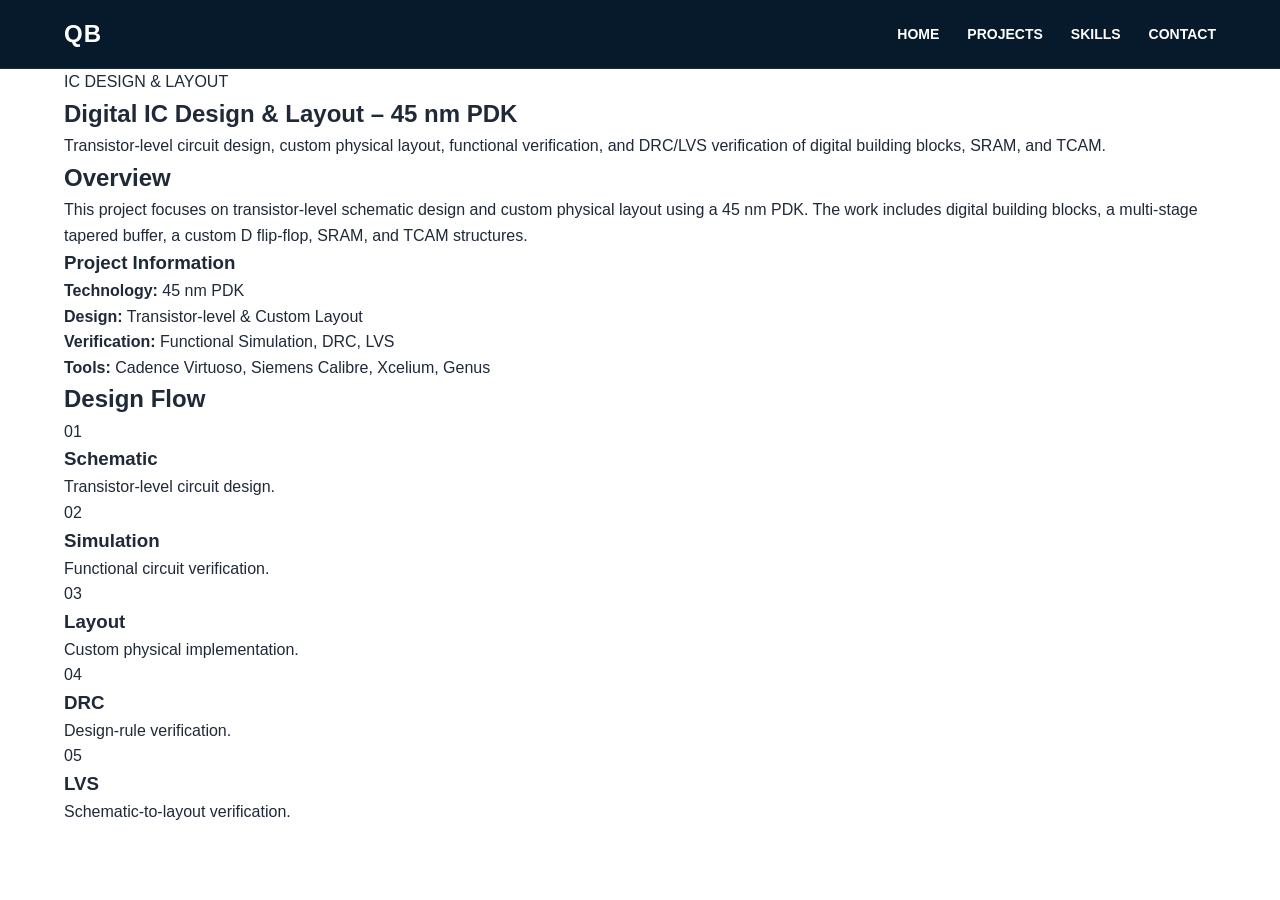
==== projects/layout45nm.html @ ef107a3a "Create 45nm layout project page" ====
<!DOCTYPE html>
<html lang="en">

<head>
    <meta charset="UTF-8">
    <meta name="viewport" content="width=device-width, initial-scale=1.0">

    <title>
        45 nm IC Design & Layout | Quoc Bui Anh
    </title>

    <link rel="stylesheet" href="../style.css">
</head>

<body>

    <!-- NAVBAR -->

    <nav class="navbar">
        <div class="container nav-container">

            <a href="../index.html" class="logo">
                QB
            </a>

            <ul class="nav-links">
                <li><a href="../index.html">HOME</a></li>
                <li><a href="../index.html#projects">PROJECTS</a></li>
                <li><a href="../index.html#skills">SKILLS</a></li>
                <li><a href="../index.html#contact">CONTACT</a></li>
            </ul>

        </div>
    </nav>


    <!-- PROJECT HEADER -->

    <section class="project-detail-hero">

        <div class="container">

            <span class="project-detail-category">
                IC DESIGN & LAYOUT
            </span>

            <h1>
                Digital IC Design & Layout – 45 nm PDK
            </h1>

            <p>
                Transistor-level circuit design, custom physical layout,
                functional verification, and DRC/LVS verification of
                digital building blocks, SRAM, and TCAM.
            </p>

        </div>

    </section>


    <!-- OVERVIEW -->

    <section class="project-detail-section">

        <div class="container project-detail-grid">

            <div>

                <h2>Overview</h2>

                <p>
                    This project focuses on transistor-level schematic
                    design and custom physical layout using a 45 nm PDK.
                    The work includes digital building blocks,
                    a multi-stage tapered buffer, a custom D flip-flop,
                    SRAM, and TCAM structures.
                </p>

            </div>


            <div class="project-info-card">

                <h3>Project Information</h3>

                <p>
                    <strong>Technology:</strong>
                    45 nm PDK
                </p>

                <p>
                    <strong>Design:</strong>
                    Transistor-level & Custom Layout
                </p>

                <p>
                    <strong>Verification:</strong>
                    Functional Simulation, DRC, LVS
                </p>

                <p>
                    <strong>Tools:</strong>
                    Cadence Virtuoso, Siemens Calibre,
                    Xcelium, Genus
                </p>

            </div>

        </div>

    </section>


    <!-- DESIGN FLOW -->

    <section class="project-detail-section light-section">

        <div class="container">

            <h2>Design Flow</h2>

            <div class="design-flow">

                <div class="flow-step">
                    <span>01</span>
                    <h3>Schematic</h3>
                    <p>Transistor-level circuit design.</p>
                </div>

                <div class="flow-step">
                    <span>02</span>
                    <h3>Simulation</h3>
                    <p>Functional circuit verification.</p>
                </div>

                <div class="flow-step">
                    <span>03</span>
                    <h3>Layout</h3>
                    <p>Custom physical implementation.</p>
                </div>

                <div class="flow-step">
                    <span>04</span>
                    <h3>DRC</h3>
                    <p>Design-rule verification.</p>
                </div>

                <div class="flow-step">
                    <span>05</span>
                    <h3>LVS</h3>
                    <p>Schematic-to-layout verification.</p>
                </div>

            </div>

        </div>

    </section>


</body>

</html>
---- style.css ----
/* =========================
   GENERAL
========================= */

* {
    margin: 0;
    padding: 0;
    box-sizing: border-box;
}

html {
    scroll-behavior: smooth;
}

body {
    font-family: Arial, Helvetica, sans-serif;
    color: #1f2937;
    background: #ffffff;
    line-height: 1.6;
}

a {
    text-decoration: none;
    color: inherit;
}

.container {
    width: 90%;
    max-width: 1180px;
    margin: 0 auto;
}


/* =========================
   NAVBAR
========================= */

.navbar {
    background: #071a2b;
    color: white;
    position: sticky;
    top: 0;
    z-index: 1000;
    border-bottom: 1px solid rgba(255, 255, 255, 0.08);
}

.nav-container {
    min-height: 68px;
    display: flex;
    align-items: center;
    justify-content: space-between;
}

.logo {
    font-size: 24px;
    font-weight: 700;
    letter-spacing: 1px;
}

.nav-links {
    display: flex;
    gap: 28px;
    list-style: none;
}

.nav-links a {
    font-size: 14px;
    font-weight: 600;
    transition: 0.2s;
}

.nav-links a:hover {
    color: #2f9cf4;
}


/* =========================
   HERO
========================= */

.hero {
    min-height: 620px;
    background:
        linear-gradient(
            90deg,
            rgba(5, 20, 35, 0.98),
            rgba(7, 29, 48, 0.94)
        );
    color: white;
    display: flex;
    align-items: center;
}

.hero-content {
    display: grid;
    grid-template-columns: 1.1fr 0.9fr;
    gap: 70px;
    align-items: center;
}

.hero-text h1 {
    font-size: 52px;
    line-height: 1.1;
    margin-bottom: 12px;
}

.hero-title {
    font-size: 23px;
    color: #2f9cf4;
    margin-bottom: 20px;
    font-weight: 600;
}

.hero-description {
    max-width: 620px;
    font-size: 17px;
    color: #d5dde7;
    margin-bottom: 30px;
}

.hero-buttons {
    display: flex;
    gap: 15px;
}

.btn {
    display: inline-block;
    padding: 12px 22px;
    border-radius: 5px;
    font-size: 14px;
    font-weight: 700;
    transition: 0.2s;
}

.btn-primary {
    background: #1689e8;
    color: white;
}

.btn-primary:hover {
    background: #0875c9;
}

.btn-outline {
    border: 1px solid #b9c7d5;
    color: white;
}

.btn-outline:hover {
    background: white;
    color: #071a2b;
}


/* =========================
   HERO IMAGE
========================= */

.hero-image {
    height: 415px;
    border: 1px solid rgba(47, 156, 244, 0.35);
    border-radius: 8px;
    overflow: hidden;
    background: rgba(0, 0, 0, 0.15);

    display: flex;
    align-items: center;
    justify-content: center;
}

.hero-image img {
    width: 100%;
    height: 100%;
    object-fit: contain;
    padding: 10px;
}

/* =========================
   PROJECTS SECTION
========================= */

.projects-section {
    padding: 90px 0;
    background: #ffffff;
}

.section-heading {
    text-align: center;
    margin-bottom: 50px;
}

.section-heading h2 {
    font-size: 32px;
    color: #102235;
    letter-spacing: 0.5px;
}

.section-line {
    width: 55px;
    height: 3px;
    background: #1689e8;
    margin: 12px auto 0;
}


/* PROJECT GRID */

.projects-grid {
    display: grid;
    grid-template-columns: repeat(3, 1fr);
    gap: 28px;
}


/* PROJECT CARD */

.project-card {
    background: #ffffff;
    border: 1px solid #dce5ed;
    border-radius: 8px;
    overflow: hidden;
    transition: transform 0.25s ease,
                box-shadow 0.25s ease;
}

.project-card:hover {
    transform: translateY(-6px);
    box-shadow: 0 15px 35px rgba(10, 35, 55, 0.12);
}


/* PROJECT IMAGE */

.project-image {
    height: 220px;
    background: #071a2b;
    display: flex;
    align-items: center;
    justify-content: center;
    overflow: hidden;
}

.project-image img {
    width: 100%;
    height: 100%;
    object-fit: contain;
    padding: 12px;
}


/* TEMPORARY PLACEHOLDER */

.project-placeholder {
    height: 220px;
    background: #0c2235;
    color: #549cd8;
    display: flex;
    align-items: center;
    justify-content: center;
    font-size: 32px;
    font-weight: 700;
    letter-spacing: 2px;
}


/* PROJECT TEXT */

.project-content {
    padding: 24px;
}

.project-category {
    display: block;
    color: #1689e8;
    font-size: 12px;
    font-weight: 700;
    letter-spacing: 1px;
    margin-bottom: 10px;
}

.project-content h3 {
    font-size: 21px;
    line-height: 1.35;
    color: #102235;
    margin-bottom: 14px;
}

.project-content p {
    font-size: 15px;
    line-height: 1.65;
    color: #586776;
    margin-bottom: 22px;
}

.project-link {
    color: #1689e8;
    font-size: 13px;
    font-weight: 700;
}

.project-link:hover {
    color: #086cb9;
}
/* =========================
   MOBILE
========================= */

@media (max-width: 800px) {
.projects-grid {
    grid-template-columns: 1fr;
}

.projects-section {
    padding: 65px 0;
}
    .nav-links {
        display: none;
    }

    .hero-content {
        grid-template-columns: 1fr;
        gap: 35px;
    }

    .hero {
        min-height: auto;
        padding: 80px 0;
    }

    .hero-text h1 {
        font-size: 38px;
    }

    .hero-image {
        min-height: 230px;
    }
}
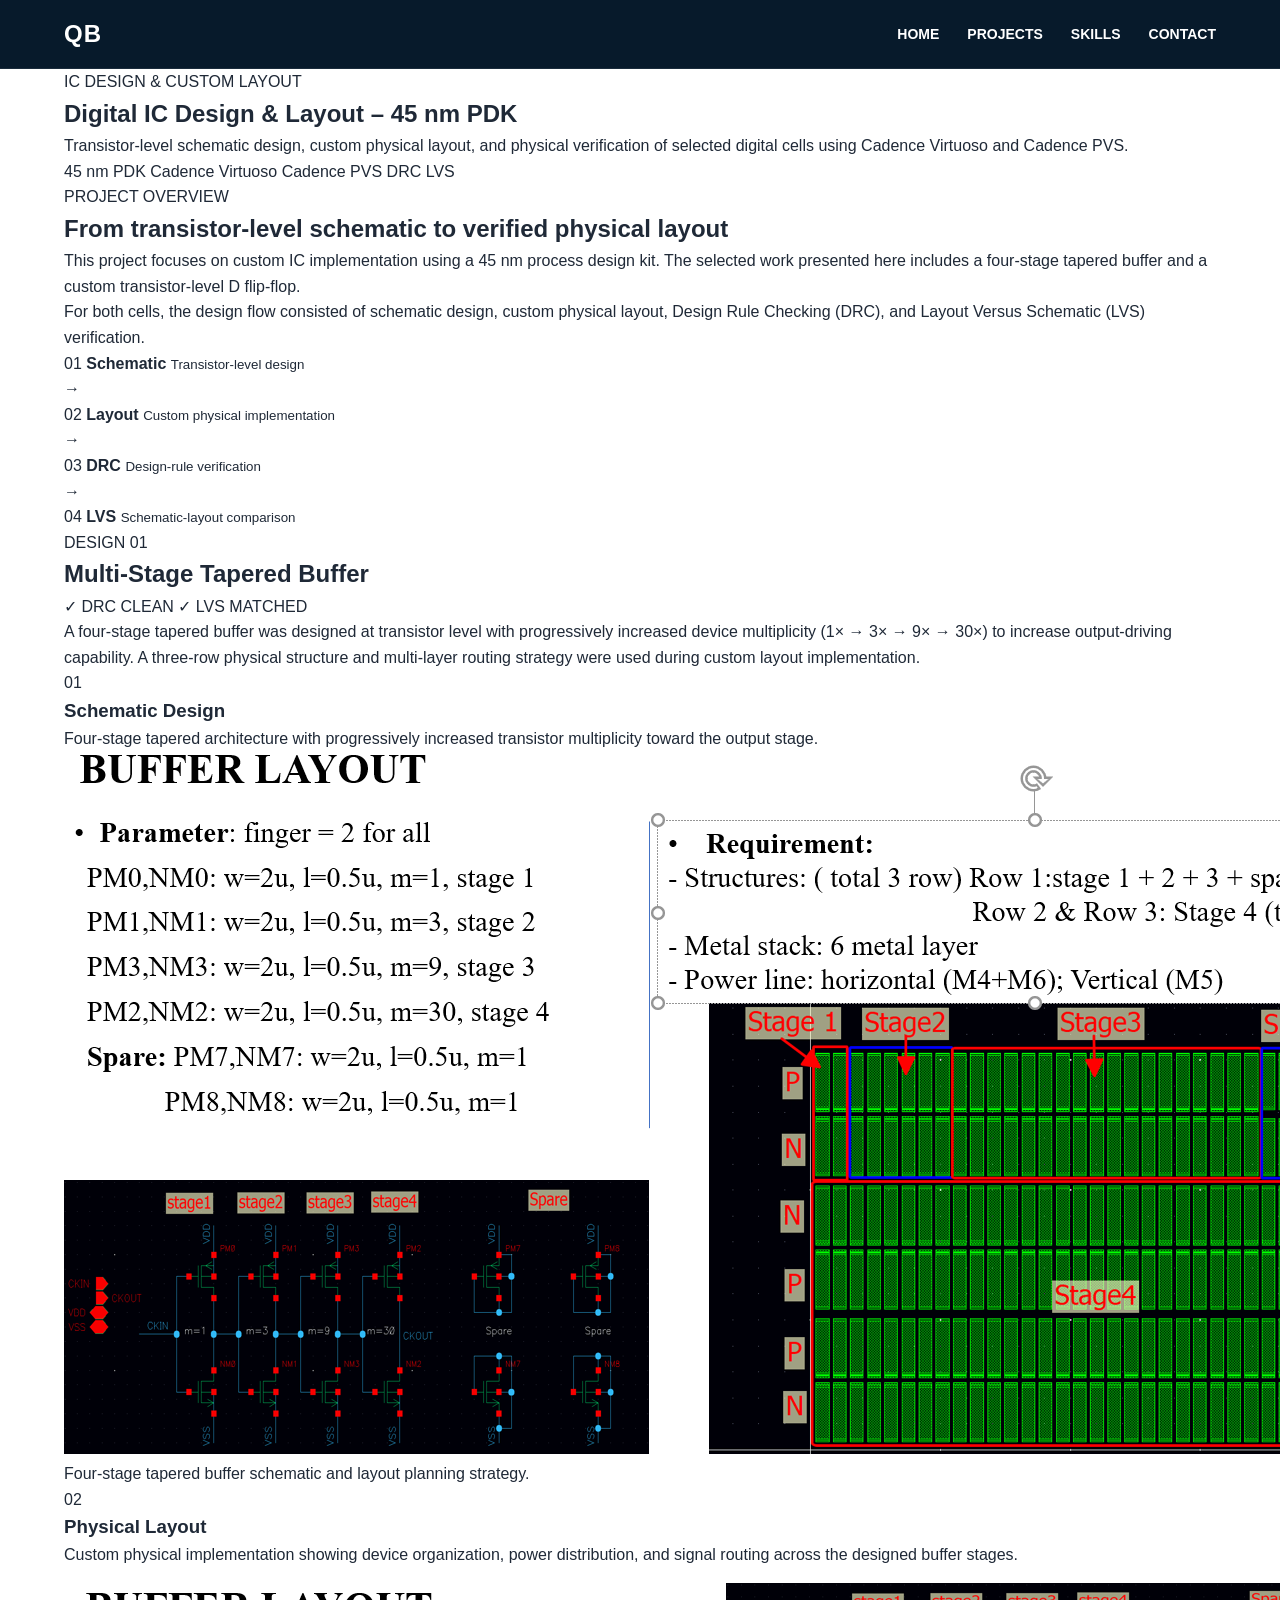
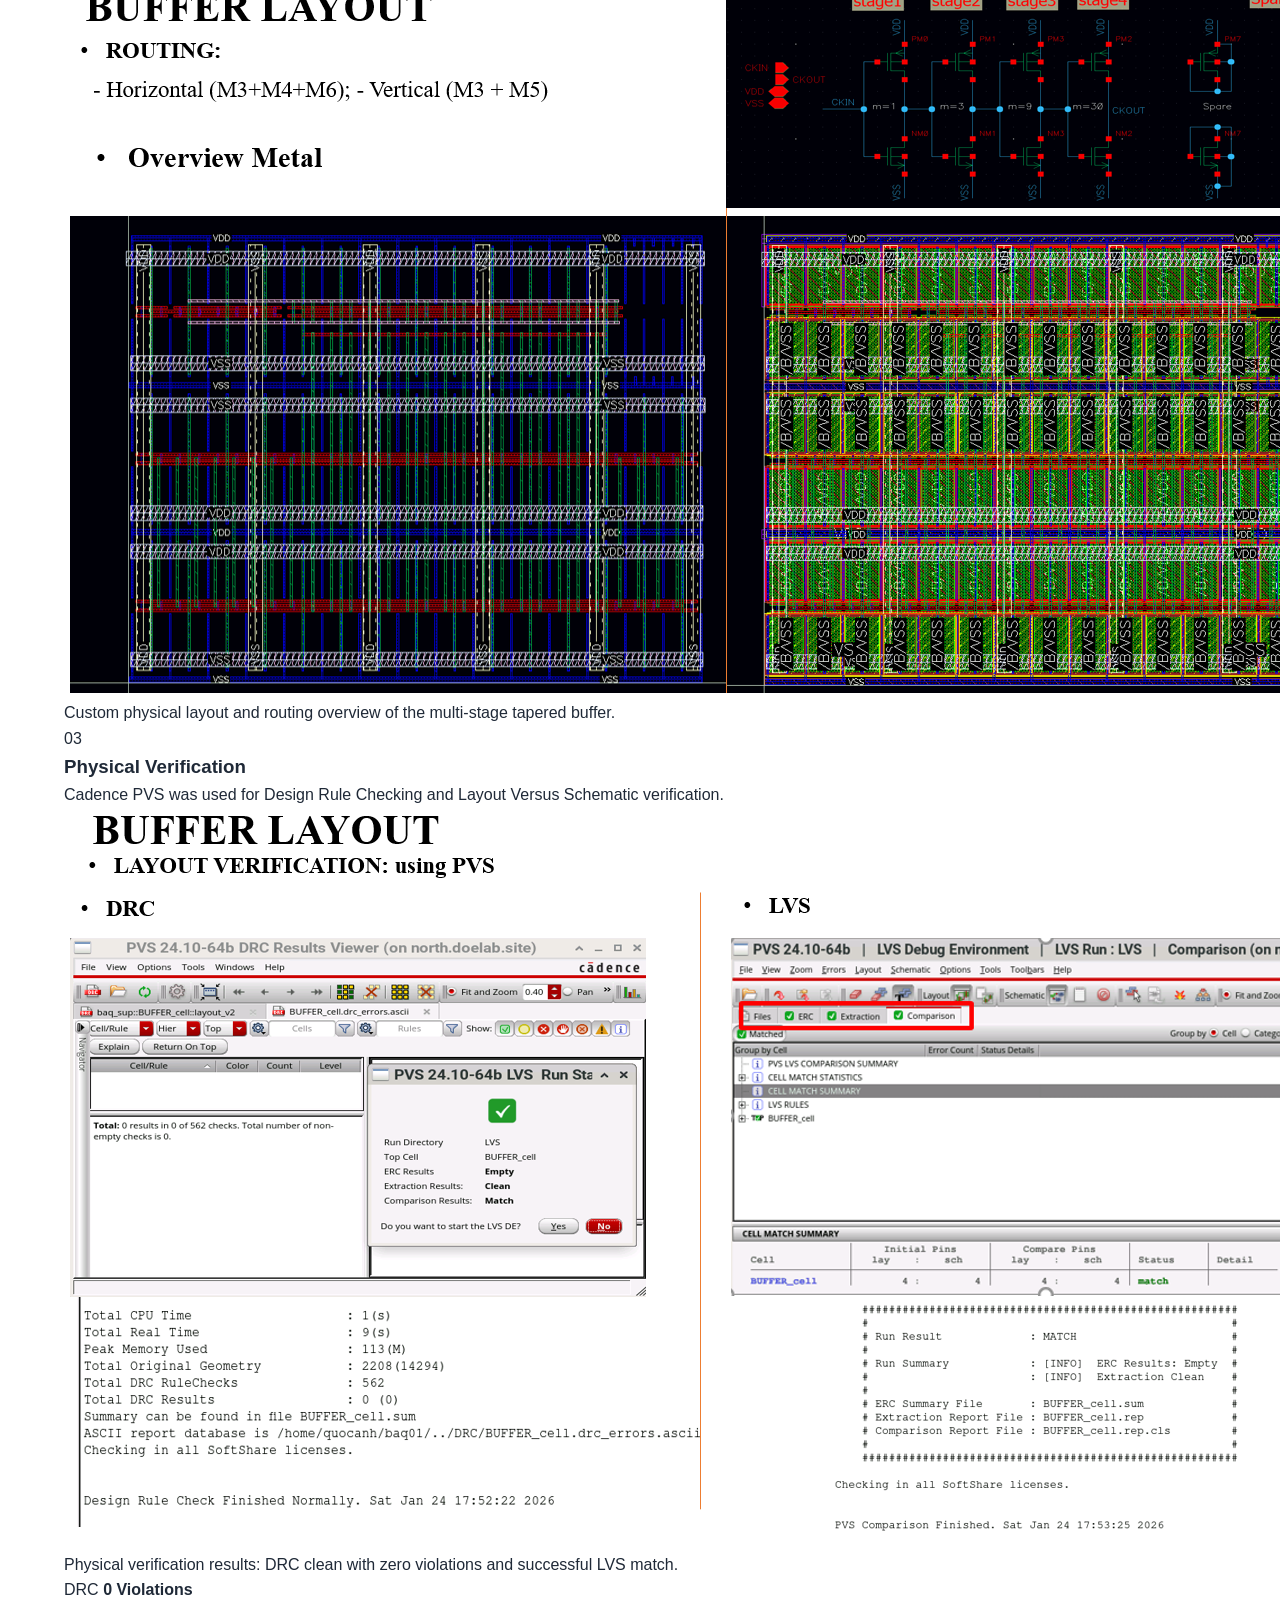
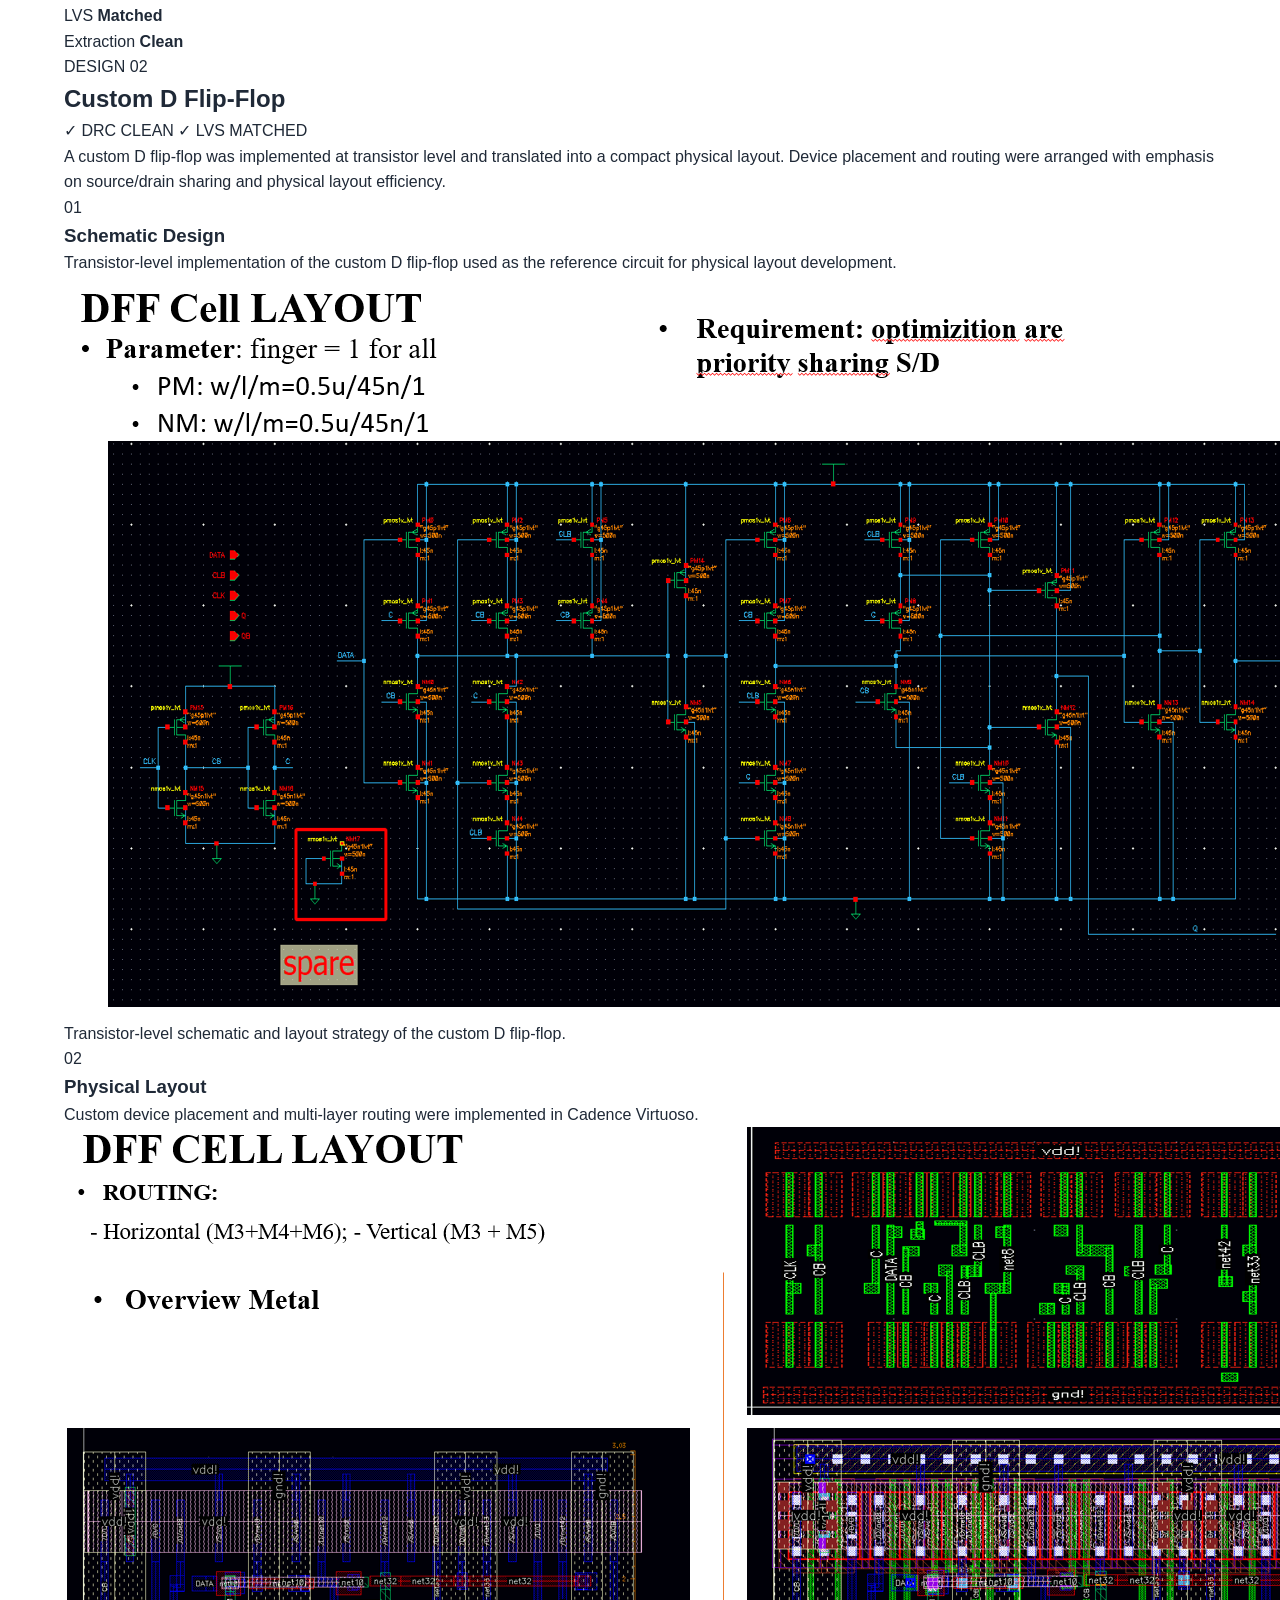
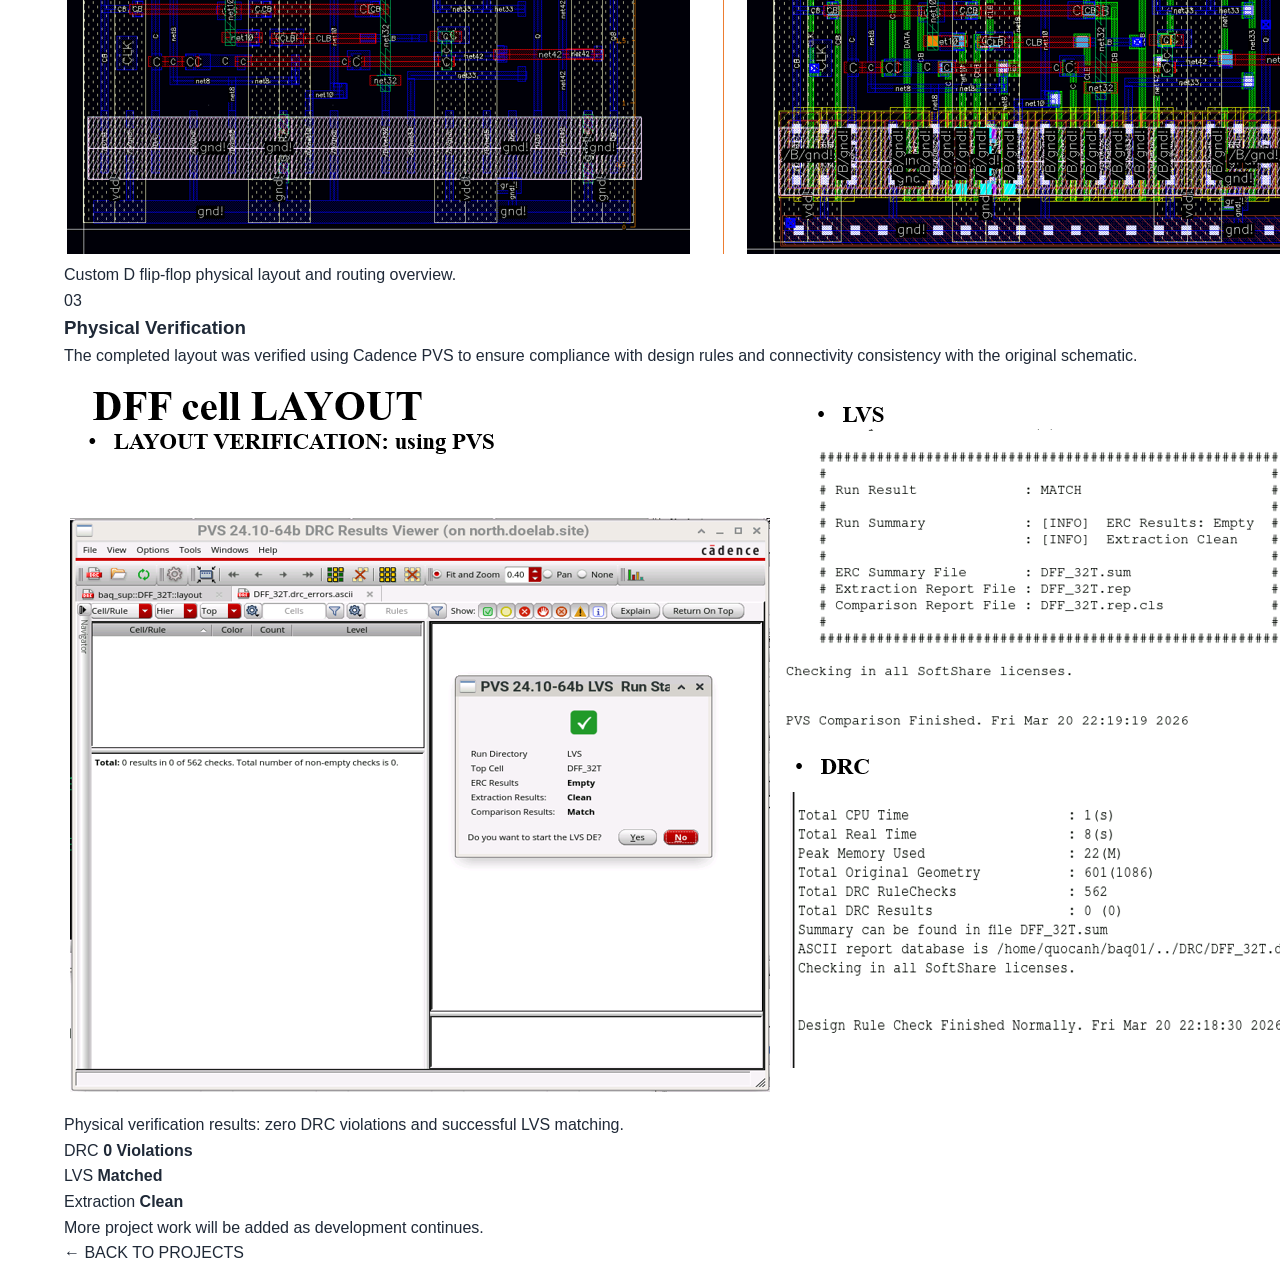
==== commit 9f38b6d2: "Build 45nm layout project page" ====
--- a/projects/layout45nm.html
+++ b/projects/layout45nm.html
@@ -5,43 +5,61 @@
     <meta charset="UTF-8">
     <meta name="viewport" content="width=device-width, initial-scale=1.0">
 
-    <title>
-        45 nm IC Design & Layout | Quoc Bui Anh
-    </title>
+    <title>45 nm IC Design & Layout | Quoc Bui Anh</title>
 
     <link rel="stylesheet" href="../style.css">
 </head>
 
+
 <body>
 
-    <!-- NAVBAR -->
+    <!-- =========================
+         NAVBAR
+    ========================== -->
 
     <nav class="navbar">
+
         <div class="container nav-container">
 
-            <a href="../index.html" class="logo">
+            <a href="/" class="logo">
                 QB
             </a>
 
             <ul class="nav-links">
-                <li><a href="../index.html">HOME</a></li>
-                <li><a href="../index.html#projects">PROJECTS</a></li>
-                <li><a href="../index.html#skills">SKILLS</a></li>
-                <li><a href="../index.html#contact">CONTACT</a></li>
+
+                <li>
+                    <a href="/">HOME</a>
+                </li>
+
+                <li>
+                    <a href="/#projects">PROJECTS</a>
+                </li>
+
+                <li>
+                    <a href="/#skills">SKILLS</a>
+                </li>
+
+                <li>
+                    <a href="/#contact">CONTACT</a>
+                </li>
+
             </ul>
 
         </div>
+
     </nav>
 
 
-    <!-- PROJECT HEADER -->
-
-    <section class="project-detail-hero">
+    <!-- =========================
+         PROJECT HERO
+    ========================== -->
+
+    <section class="case-hero">
 
         <div class="container">
 
-            <span class="project-detail-category">
-                IC DESIGN & LAYOUT
+            <span class="case-category">
+                IC DESIGN & CUSTOM LAYOUT
             </span>
 
             <h1>
@@ -49,61 +67,89 @@
             </h1>
 
             <p>
-                Transistor-level circuit design, custom physical layout,
-                functional verification, and DRC/LVS verification of
-                digital building blocks, SRAM, and TCAM.
+                Transistor-level schematic design, custom physical layout,
+                and physical verification of selected digital cells using
+                Cadence Virtuoso and Cadence PVS.
             </p>
 
+            <div class="case-tags">
+
+                <span>45 nm PDK</span>
+                <span>Cadence Virtuoso</span>
+                <span>Cadence PVS</span>
+                <span>DRC</span>
+                <span>LVS</span>
+
+            </div>
+
         </div>
 
     </section>
 
 
-    <!-- OVERVIEW -->
-
-    <section class="project-detail-section">
-
-        <div class="container project-detail-grid">
-
-            <div>
-
-                <h2>Overview</h2>
+    <!-- =========================
+         OVERVIEW
+    ========================== -->
+
+    <section class="case-section">
+
+        <div class="container">
+
+            <div class="case-section-title">
+
+                <span>PROJECT OVERVIEW</span>
+
+                <h2>
+                    From transistor-level schematic to verified physical layout
+                </h2>
 
                 <p>
-                    This project focuses on transistor-level schematic
-                    design and custom physical layout using a 45 nm PDK.
-                    The work includes digital building blocks,
-                    a multi-stage tapered buffer, a custom D flip-flop,
-                    SRAM, and TCAM structures.
+                    This project focuses on custom IC implementation using a
+                    45 nm process design kit. The selected work presented here
+                    includes a four-stage tapered buffer and a custom
+                    transistor-level D flip-flop.
                 </p>
 
-            </div>
-
-
-            <div class="project-info-card">
-
-                <h3>Project Information</h3>
-
                 <p>
-                    <strong>Technology:</strong>
-                    45 nm PDK
+                    For both cells, the design flow consisted of schematic
+                    design, custom physical layout, Design Rule Checking (DRC),
+                    and Layout Versus Schematic (LVS) verification.
                 </p>
 
-                <p>
-                    <strong>Design:</strong>
-                    Transistor-level & Custom Layout
-                </p>
-
-                <p>
-                    <strong>Verification:</strong>
-                    Functional Simulation, DRC, LVS
-                </p>
-
-                <p>
-                    <strong>Tools:</strong>
-                    Cadence Virtuoso, Siemens Calibre,
-                    Xcelium, Genus
-                </p>
+            </div>
+
+
+            <div class="case-flow">
+
+                <div class="case-flow-step">
+                    <span>01</span>
+                    <strong>Schematic</strong>
+                    <small>Transistor-level design</small>
+                </div>
+
+                <div class="case-arrow">→</div>
+
+                <div class="case-flow-step">
+                    <span>02</span>
+                    <strong>Layout</strong>
+                    <small>Custom physical implementation</small>
+                </div>
+
+                <div class="case-arrow">→</div>
+
+                <div class="case-flow-step">
+                    <span>03</span>
+                    <strong>DRC</strong>
+                    <small>Design-rule verification</small>
+                </div>
+
+                <div class="case-arrow">→</div>
+
+                <div class="case-flow-step">
+                    <span>04</span>
+                    <strong>LVS</strong>
+                    <small>Schematic-layout comparison</small>
+                </div>
 
             </div>
 
@@ -112,44 +158,185 @@
     </section>
 
 
-    <!-- DESIGN FLOW -->
-
-    <section class="project-detail-section light-section">
+    <!-- =========================
+         BUFFER
+    ========================== -->
+
+    <section class="case-section case-section-light" id="buffer">
 
         <div class="container">
 
-            <h2>Design Flow</h2>
-
-            <div class="design-flow">
-
-                <div class="flow-step">
+            <div class="design-header">
+
+                <div>
+
+                    <span class="design-number">
+                        DESIGN 01
+                    </span>
+
+                    <h2>
+                        Multi-Stage Tapered Buffer
+                    </h2>
+
+                </div>
+
+                <div class="verification-badges">
+
+                    <span class="pass-badge">
+                        ✓ DRC CLEAN
+                    </span>
+
+                    <span class="pass-badge">
+                        ✓ LVS MATCHED
+                    </span>
+
+                </div>
+
+            </div>
+
+
+            <p class="design-intro">
+
+                A four-stage tapered buffer was designed at transistor level
+                with progressively increased device multiplicity
+                (1× → 3× → 9× → 30×) to increase output-driving capability.
+                A three-row physical structure and multi-layer routing strategy
+                were used during custom layout implementation.
+
+            </p>
+
+
+            <!-- BUFFER SCHEMATIC -->
+
+            <div class="design-step">
+
+                <div class="design-step-heading">
+
                     <span>01</span>
-                    <h3>Schematic</h3>
-                    <p>Transistor-level circuit design.</p>
-                </div>
-
-                <div class="flow-step">
+
+                    <div>
+                        <h3>Schematic Design</h3>
+
+                        <p>
+                            Four-stage tapered architecture with progressively
+                            increased transistor multiplicity toward the output
+                            stage.
+                        </p>
+                    </div>
+
+                </div>
+
+
+                <figure class="technical-figure">
+
+                    <img
+                        src="/assets/images/buffer-schematic.png"
+                        alt="Four-stage tapered buffer transistor-level schematic"
+                        loading="lazy"
+                    >
+
+                    <figcaption>
+                        Four-stage tapered buffer schematic and layout planning
+                        strategy.
+                    </figcaption>
+
+                </figure>
+
+            </div>
+
+
+            <!-- BUFFER LAYOUT -->
+
+            <div class="design-step">
+
+                <div class="design-step-heading">
+
                     <span>02</span>
-                    <h3>Simulation</h3>
-                    <p>Functional circuit verification.</p>
-                </div>
-
-                <div class="flow-step">
+
+                    <div>
+                        <h3>Physical Layout</h3>
+
+                        <p>
+                            Custom physical implementation showing device
+                            organization, power distribution, and signal routing
+                            across the designed buffer stages.
+                        </p>
+                    </div>
+
+                </div>
+
+
+                <figure class="technical-figure">
+
+                    <img
+                        src="/assets/images/buffer-layout.png"
+                        alt="Custom physical layout of four-stage tapered buffer"
+                        loading="lazy"
+                    >
+
+                    <figcaption>
+                        Custom physical layout and routing overview of the
+                        multi-stage tapered buffer.
+                    </figcaption>
+
+                </figure>
+
+            </div>
+
+
+            <!-- BUFFER VERIFICATION -->
+
+            <div class="design-step">
+
+                <div class="design-step-heading">
+
                     <span>03</span>
-                    <h3>Layout</h3>
-                    <p>Custom physical implementation.</p>
-                </div>
-
-                <div class="flow-step">
-                    <span>04</span>
-                    <h3>DRC</h3>
-                    <p>Design-rule verification.</p>
-                </div>
-
-                <div class="flow-step">
-                    <span>05</span>
-                    <h3>LVS</h3>
-                    <p>Schematic-to-layout verification.</p>
+
+                    <div>
+                        <h3>Physical Verification</h3>
+
+                        <p>
+                            Cadence PVS was used for Design Rule Checking and
+                            Layout Versus Schematic verification.
+                        </p>
+                    </div>
+
+                </div>
+
+
+                <figure class="technical-figure">
+
+                    <img
+                        src="/assets/images/buffer-verification.png"
+                        alt="Buffer DRC and LVS verification results using Cadence PVS"
+                        loading="lazy"
+                    >
+
+                    <figcaption>
+                        Physical verification results:
+                        DRC clean with zero violations and successful LVS match.
+                    </figcaption>
+
+                </figure>
+
+
+                <div class="result-summary">
+
+                    <div>
+                        <span>DRC</span>
+                        <strong>0 Violations</strong>
+                    </div>
+
+                    <div>
+                        <span>LVS</span>
+                        <strong>Matched</strong>
+                    </div>
+
+                    <div>
+                        <span>Extraction</span>
+                        <strong>Clean</strong>
+                    </div>
+
                 </div>
 
             </div>
@@ -159,6 +346,220 @@
     </section>
 
 
+    <!-- =========================
+         DFF
+    ========================== -->
+
+    <section class="case-section" id="dff">
+
+        <div class="container">
+
+            <div class="design-header">
+
+                <div>
+
+                    <span class="design-number">
+                        DESIGN 02
+                    </span>
+
+                    <h2>
+                        Custom D Flip-Flop
+                    </h2>
+
+                </div>
+
+
+                <div class="verification-badges">
+
+                    <span class="pass-badge">
+                        ✓ DRC CLEAN
+                    </span>
+
+                    <span class="pass-badge">
+                        ✓ LVS MATCHED
+                    </span>
+
+                </div>
+
+            </div>
+
+
+            <p class="design-intro">
+
+                A custom D flip-flop was implemented at transistor level
+                and translated into a compact physical layout.
+                Device placement and routing were arranged with emphasis
+                on source/drain sharing and physical layout efficiency.
+
+            </p>
+
+
+            <!-- DFF SCHEMATIC -->
+
+            <div class="design-step">
+
+                <div class="design-step-heading">
+
+                    <span>01</span>
+
+                    <div>
+
+                        <h3>Schematic Design</h3>
+
+                        <p>
+                            Transistor-level implementation of the custom
+                            D flip-flop used as the reference circuit for
+                            physical layout development.
+                        </p>
+
+                    </div>
+
+                </div>
+
+
+                <figure class="technical-figure">
+
+                    <img
+                        src="/assets/images/dff-schematic.png"
+                        alt="Custom transistor-level D flip-flop schematic"
+                        loading="lazy"
+                    >
+
+                    <figcaption>
+                        Transistor-level schematic and layout strategy of
+                        the custom D flip-flop.
+                    </figcaption>
+
+                </figure>
+
+            </div>
+
+
+            <!-- DFF LAYOUT -->
+
+            <div class="design-step">
+
+                <div class="design-step-heading">
+
+                    <span>02</span>
+
+                    <div>
+
+                        <h3>Physical Layout</h3>
+
+                        <p>
+                            Custom device placement and multi-layer routing
+                            were implemented in Cadence Virtuoso.
+                        </p>
+
+                    </div>
+
+                </div>
+
+
+                <figure class="technical-figure">
+
+                    <img
+                        src="/assets/images/dff-layout.png"
+                        alt="Custom physical layout of D flip-flop"
+                        loading="lazy"
+                    >
+
+                    <figcaption>
+                        Custom D flip-flop physical layout and routing overview.
+                    </figcaption>
+
+                </figure>
+
+            </div>
+
+
+            <!-- DFF VERIFICATION -->
+
+            <div class="design-step">
+
+                <div class="design-step-heading">
+
+                    <span>03</span>
+
+                    <div>
+
+                        <h3>Physical Verification</h3>
+
+                        <p>
+                            The completed layout was verified using Cadence PVS
+                            to ensure compliance with design rules and
+                            connectivity consistency with the original schematic.
+                        </p>
+
+                    </div>
+
+                </div>
+
+
+                <figure class="technical-figure">
+
+                    <img
+                        src="/assets/images/dff-verification.png"
+                        alt="D flip-flop DRC and LVS verification results using Cadence PVS"
+                        loading="lazy"
+                    >
+
+                    <figcaption>
+                        Physical verification results:
+                        zero DRC violations and successful LVS matching.
+                    </figcaption>
+
+                </figure>
+
+
+                <div class="result-summary">
+
+                    <div>
+                        <span>DRC</span>
+                        <strong>0 Violations</strong>
+                    </div>
+
+                    <div>
+                        <span>LVS</span>
+                        <strong>Matched</strong>
+                    </div>
+
+                    <div>
+                        <span>Extraction</span>
+                        <strong>Clean</strong>
+                    </div>
+
+                </div>
+
+            </div>
+
+        </div>
+
+    </section>
+
+
+    <!-- =========================
+         BACK TO PROJECTS
+    ========================== -->
+
+    <section class="case-footer">
+
+        <div class="container">
+
+            <p>
+                More project work will be added as development continues.
+            </p>
+
+            <a href="/#projects">
+                ← BACK TO PROJECTS
+            </a>
+
+        </div>
+
+    </section>
+
+
 </body>
 
 </html>
--- a/style.css
+++ b/style.css
@@ -302,10 +302,137 @@
     color: #086cb9;
 }
 /* =========================
+   PROJECT DETAIL PAGE
+========================= */
+
+.project-detail-hero {
+    background: #0b2032;
+  <a
+    href="/projects/layout45nm.html"
+    class="project-link"
+>
+    VIEW PROJECT →
+</a>
+    color: white;
+    padding: 90px 0 70px;
+}
+
+.project-detail-category {
+    display: block;
+    color: #2f9cf4;
+    font-size: 13px;
+    font-weight: 700;
+    letter-spacing: 1.5px;
+    margin-bottom: 14px;
+}
+
+.project-detail-hero h1 {
+    font-size: 42px;
+    line-height: 1.2;
+    margin-bottom: 18px;
+}
+
+.project-detail-hero p {
+    max-width: 760px;
+    color: #c8d4df;
+    font-size: 17px;
+}
+
+
+.project-detail-section {
+    padding: 75px 0;
+}
+
+.project-detail-section h2 {
+    font-size: 30px;
+    color: #102235;
+    margin-bottom: 24px;
+}
+
+
+.project-detail-grid {
+    display: grid;
+    grid-template-columns: 1.4fr 0.8fr;
+    gap: 60px;
+    align-items: start;
+}
+
+.project-detail-grid p {
+    font-size: 16px;
+    color: #586776;
+    line-height: 1.8;
+}
+
+
+.project-info-card {
+    border: 1px solid #dce5ed;
+    border-radius: 8px;
+    padding: 28px;
+    background: #f8fafc;
+}
+
+.project-info-card h3 {
+    margin-bottom: 20px;
+    color: #102235;
+}
+
+.project-info-card p {
+    margin-bottom: 12px;
+    font-size: 14px;
+}
+
+
+.light-section {
+    background: #f7f9fb;
+}
+
+
+/* DESIGN FLOW */
+
+.design-flow {
+    display: grid;
+    grid-template-columns: repeat(5, 1fr);
+    gap: 20px;
+}
+
+.flow-step {
+    background: white;
+    border: 1px solid #dce5ed;
+    border-radius: 8px;
+    padding: 22px;
+}
+
+.flow-step span {
+    color: #1689e8;
+    font-size: 13px;
+    font-weight: 700;
+}
+
+.flow-step h3 {
+    margin: 8px 0;
+    color: #102235;
+}
+
+.flow-step p {
+    font-size: 14px;
+    color: #657583;
+}
+/* =========================
    MOBILE
 ========================= */
 
 @media (max-width: 800px) {
+   .project-detail-grid {
+    grid-template-columns: 1fr;
+}
+
+.design-flow {
+    grid-template-columns: 1fr;
+}
+
+.project-detail-hero h1 {
+    font-size: 32px;
+}
 .projects-grid {
     grid-template-columns: 1fr;
 }
